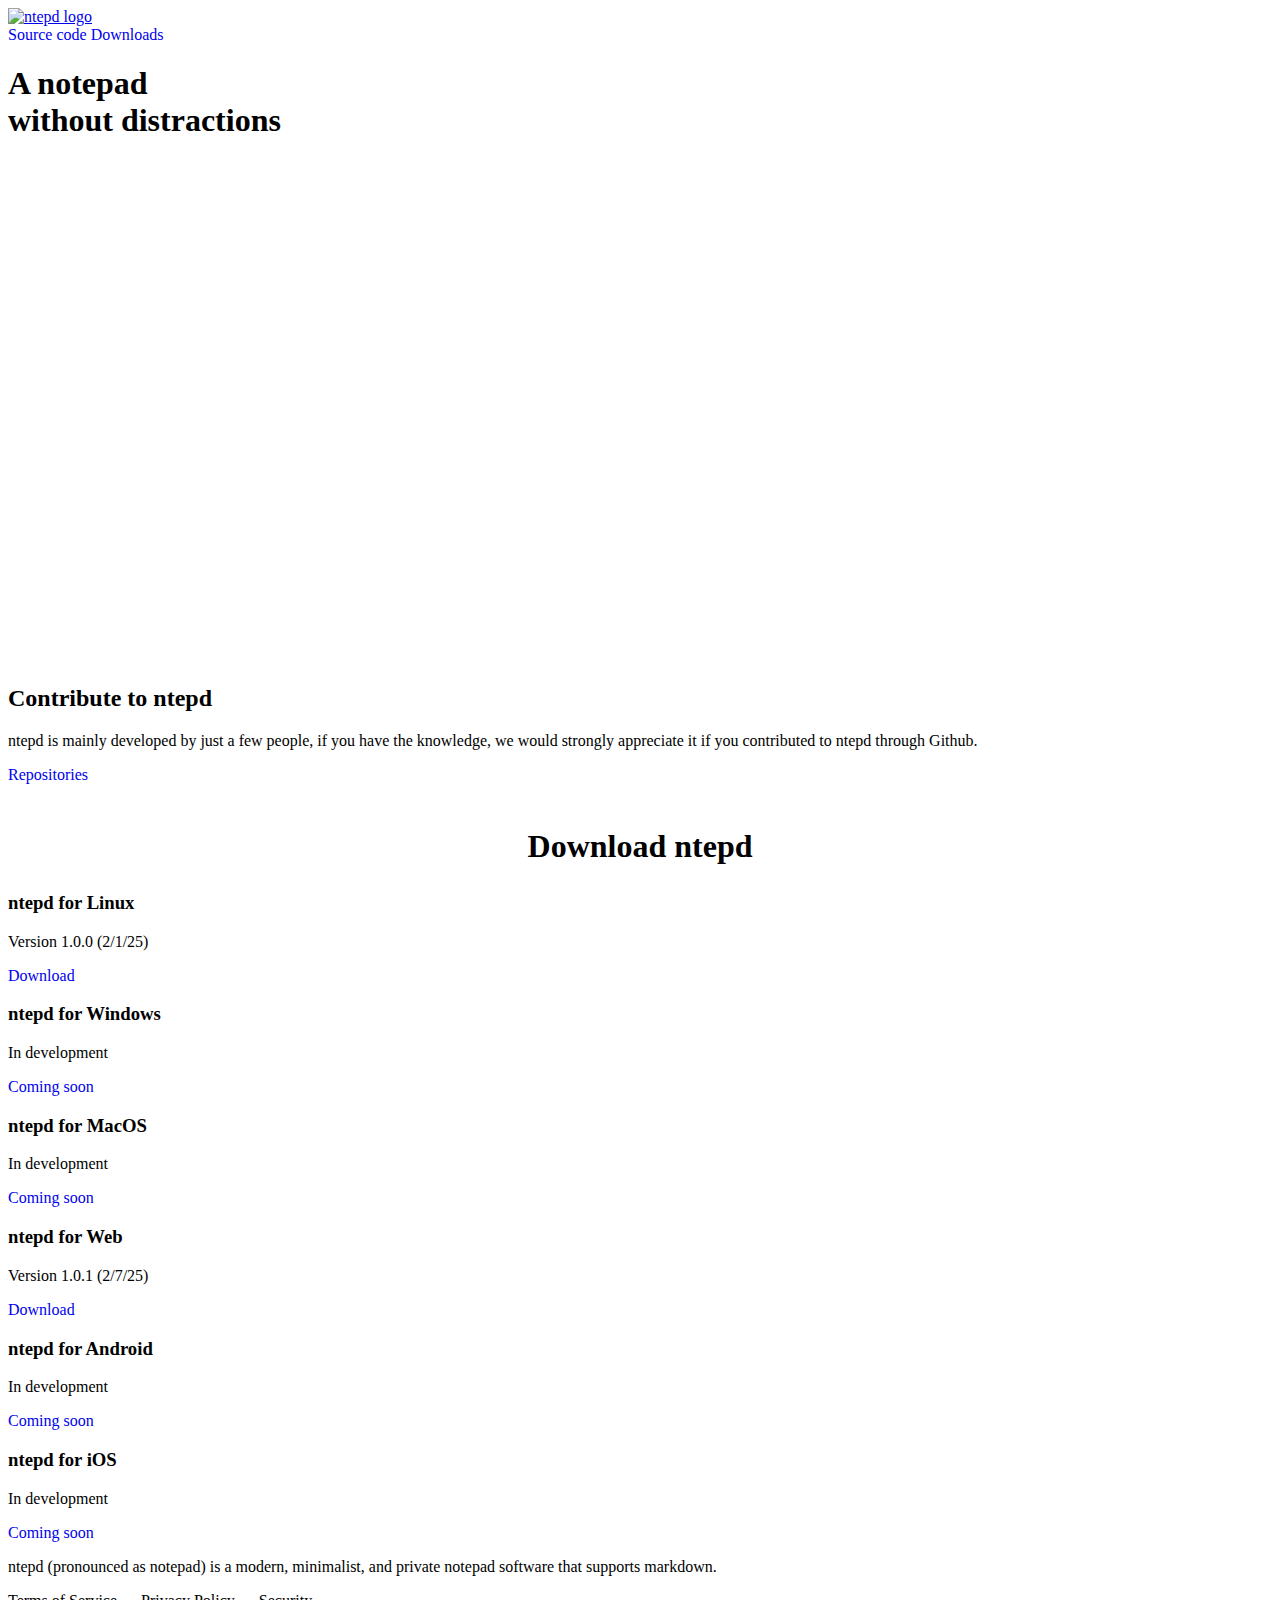
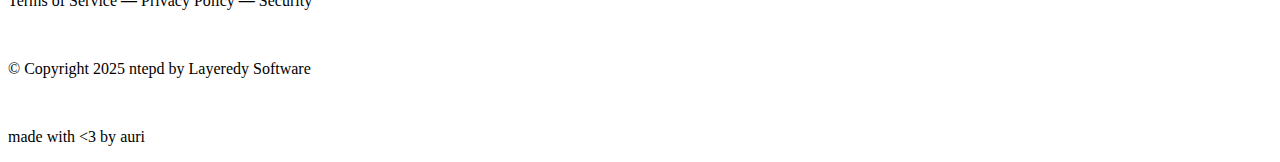
==== index.html @ ff487574 "Add release dates" ====
<!DOCTYPE html>
<html lang="en">
    <head>
        <meta charset="UTF-8">
        <meta name="viewport" content="width=device-width, initial-scale=1.0">
        <title>ntepd, notes without distraction</title>
      <link rel="icon" href="images/logo.png" type="image/png">
        <link rel="stylesheet" href="https://cdn.jsdelivr.net/npm/bootstrap-icons@1.7.2/font/bootstrap-icons.css">
        <link rel="stylesheet" href="styles.css">
      <meta name="description" content="notes without distractions">
      <meta property="og:title" content="ntepd">
      <meta property="og:description" content="notes without distractions">
      <meta property="og:type" content="website">
      <meta name="twitter:card" content="summary_large_image">
    </head>
<body>
    <div class="gradient-bg">
        <div class="blob blob1"></div>
        <div class="blob blob2"></div>
    </div>

    <nav>
        <div class="nav-container">
            <div class="logo">
                <a href="/"><img src="images/wordmark.png" alt="ntepd logo"></a>
            </div>
            <div class="nav-buttons">
                <a href="https://github.com/ntepd" class="btn-ghost" style="text-decoration: none;">Source code</a>
                <a href="#downloads" class="btn-primary" style="text-decoration: none;">Downloads</a>
            </div>
        </div>
    </nav>

    <main>
        <div class="hero">
            <div class="hero-content">
                <h1>A notepad<br>without distractions</h1>
                <div class="hero-image">
                    <iframe src="https://demo.ntepd.com" frameborder="0" width="100%" height="500px" style="border-radius: 15px;"></iframe>
                </div>
            </div>
        </div>


        <section class="how-it-works">
            <div class="section-content">
                <h2>Contribute to ntepd</h2>
                <div class="info-card">
                    <p>ntepd is mainly developed by just a few people, if you have the knowledge, we would strongly appreciate it if you contributed to ntepd through Github.</p>
                    <a href="https://github.com/ntepd" class="btn-primary" style="text-decoration: none;">Repositories</a>

                    </div>

                            </div>
                            <br />

        </section> 
        <section class="themes">
            <div id="downloads"></div>
            <h2 style="text-align: center; font-size: 2em;">Download ntepd</h2>
            <div class="section-content">
                <div class="themes-grid">
                    <div class="theme-card">
                        <h3>ntepd for Linux</h3>

                        <p>Version 1.0.0 (2/1/25)</p>
                        <a href="https://github.com/ntepd/linux/releases" class="btn-primary" style="text-decoration: none;">Download</a>
                    </div>
                    <div class="theme-card">
                        <h3>ntepd for Windows</h3>

                        <p>In development</p>
                        <a href="#" class="btn-ghost" style="text-decoration: none;">Coming soon</a>
                    </div>
                    <div class="theme-card">
                        <h3>ntepd for MacOS</h3>
                        <p>In development</p>
                        <a href="#" class="btn-ghost" style="text-decoration: none;">Coming soon</a>
                    </div>
                    <div class="theme-card">
                        <h3>ntepd for Web</h3>
                        <p>Version 1.0.1 (2/7/25)</p>
                        <a href="https://github.com/ntepd/notepad/releases" class="btn-primary" style="text-decoration: none;">Download</a>
                    </div>
                    <div class="theme-card">
                        <h3>ntepd for Android</h3>
                        <p>In development</p>
                        <a href="#" class="btn-ghost" style="text-decoration: none;">Coming soon</a>
                    </div>
                    <div class="theme-card">
                        <h3>ntepd for iOS</h3>
                        <p>In development</p>
                        <a href="#" class="btn-ghost" style="text-decoration: none;">Coming soon</a>
                    </div>
                </div>
            </div>
        </section>
        <section class="how-it-works">
            <div class="section-content">
                <div class="info-card">
                    <p>ntepd (pronounced as notepad) is a modern, minimalist, and private notepad software that supports markdown.</p>
                    </div>
                </div>
            </div>
        </section>



        <footer>
            <div class="footer-content">
                <p class="acknowledgement"><a href="https://layeredy.com/terms" target="_blank" style="color: inherit; text-decoration: none;">Terms of Service</a> <strong>—</strong> <a href="https://layeredy.com/privacy" target="_blank" style="color: inherit; text-decoration: none;">Privacy Policy</a> <strong>—</strong> <a href="https://layeredy.com/security-policy" target="_blank" style="color: inherit; text-decoration: none;">Security</a>  </p> 
                <br />
                <p class="copyright"> &copy; Copyright 2025 ntepd by Layeredy Software</p> <br />
                <p class="auri"> made with <3 by <a href="https://auri.lol" target="_blank" style="color: inherit; text-decoration: none;">auri</a></p> 

            </div>
        </footer>
    </main>

    <script src="script.js"></script>
</body>
</html>
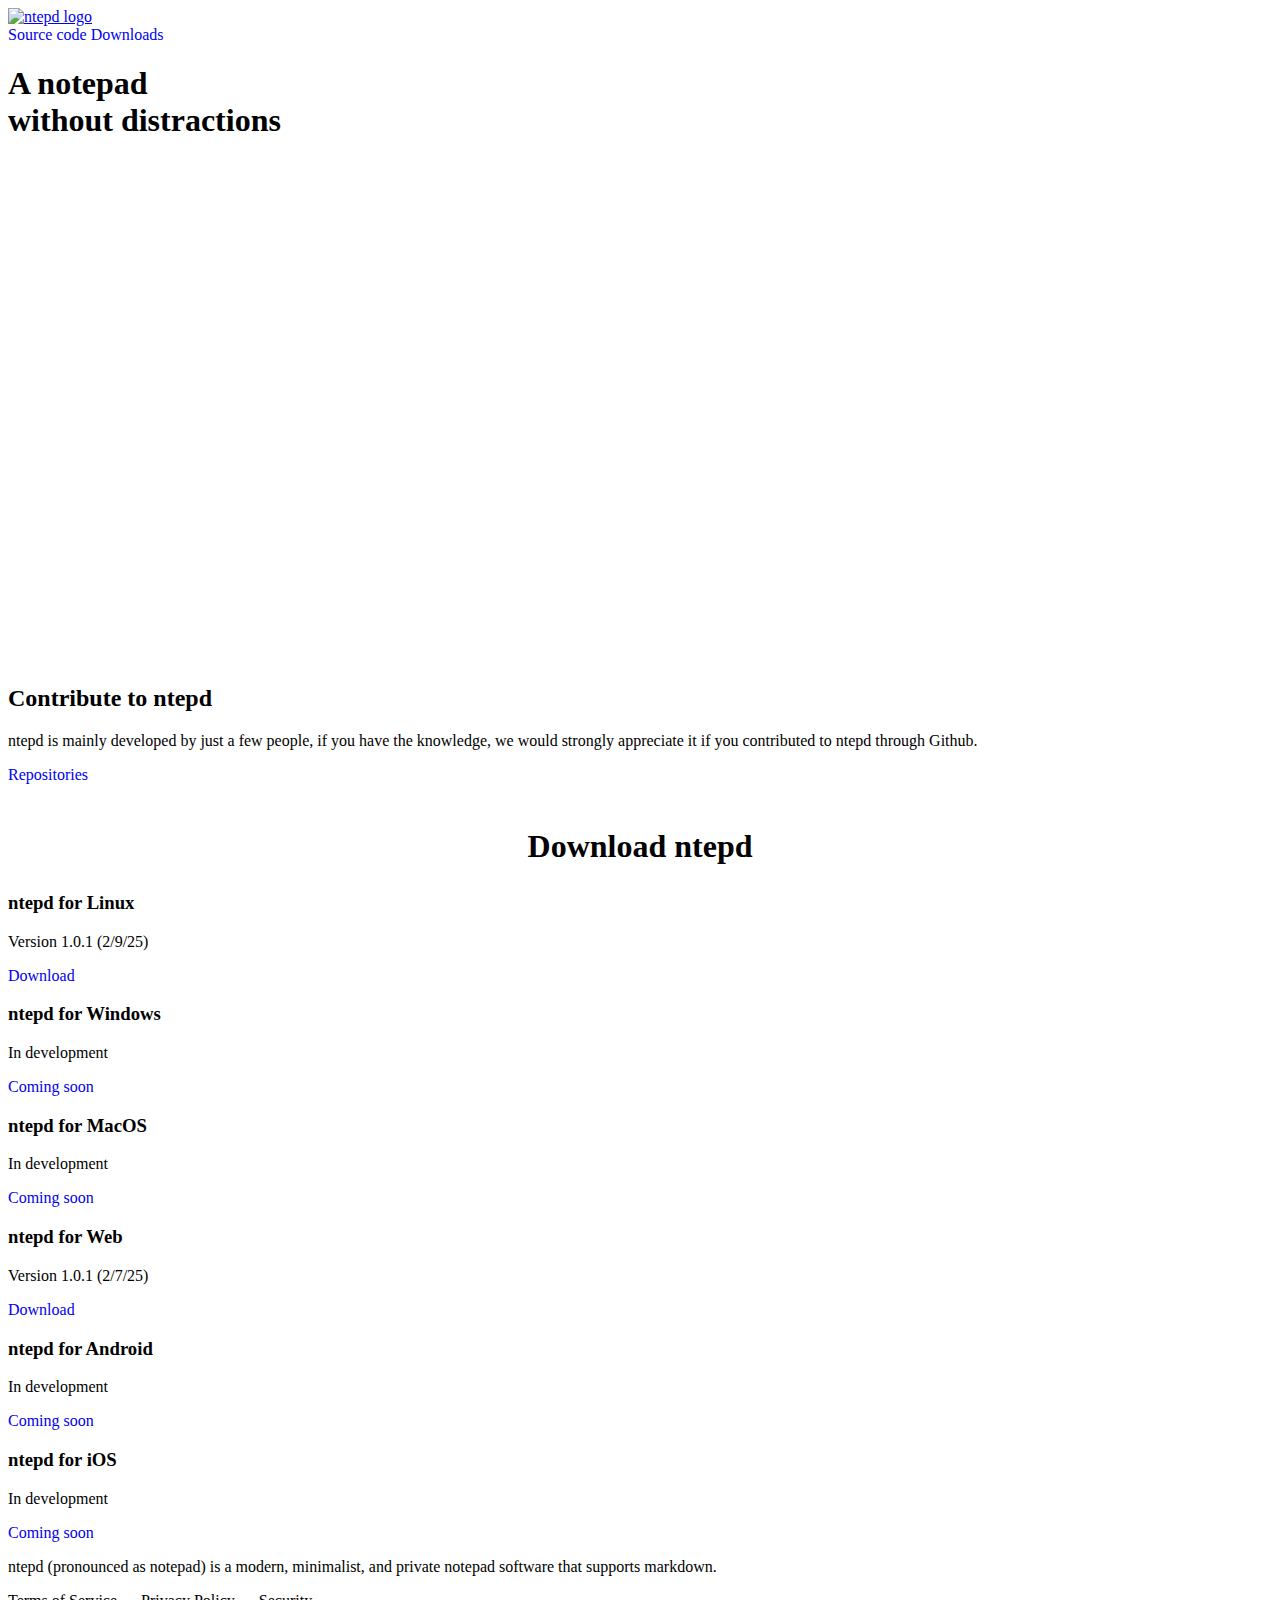
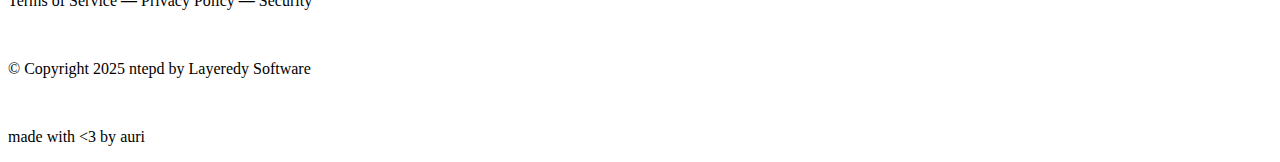
==== commit cd579f0f: "Upgrade ntepd for Linux version" ====
--- a/index.html
+++ b/index.html
@@ -63,7 +63,7 @@
                     <div class="theme-card">
                         <h3>ntepd for Linux</h3>
 
-                        <p>Version 1.0.0 (2/1/25)</p>
+                        <p>Version 1.0.1 (2/9/25)</p>
                         <a href="https://github.com/ntepd/linux/releases" class="btn-primary" style="text-decoration: none;">Download</a>
                     </div>
                     <div class="theme-card">
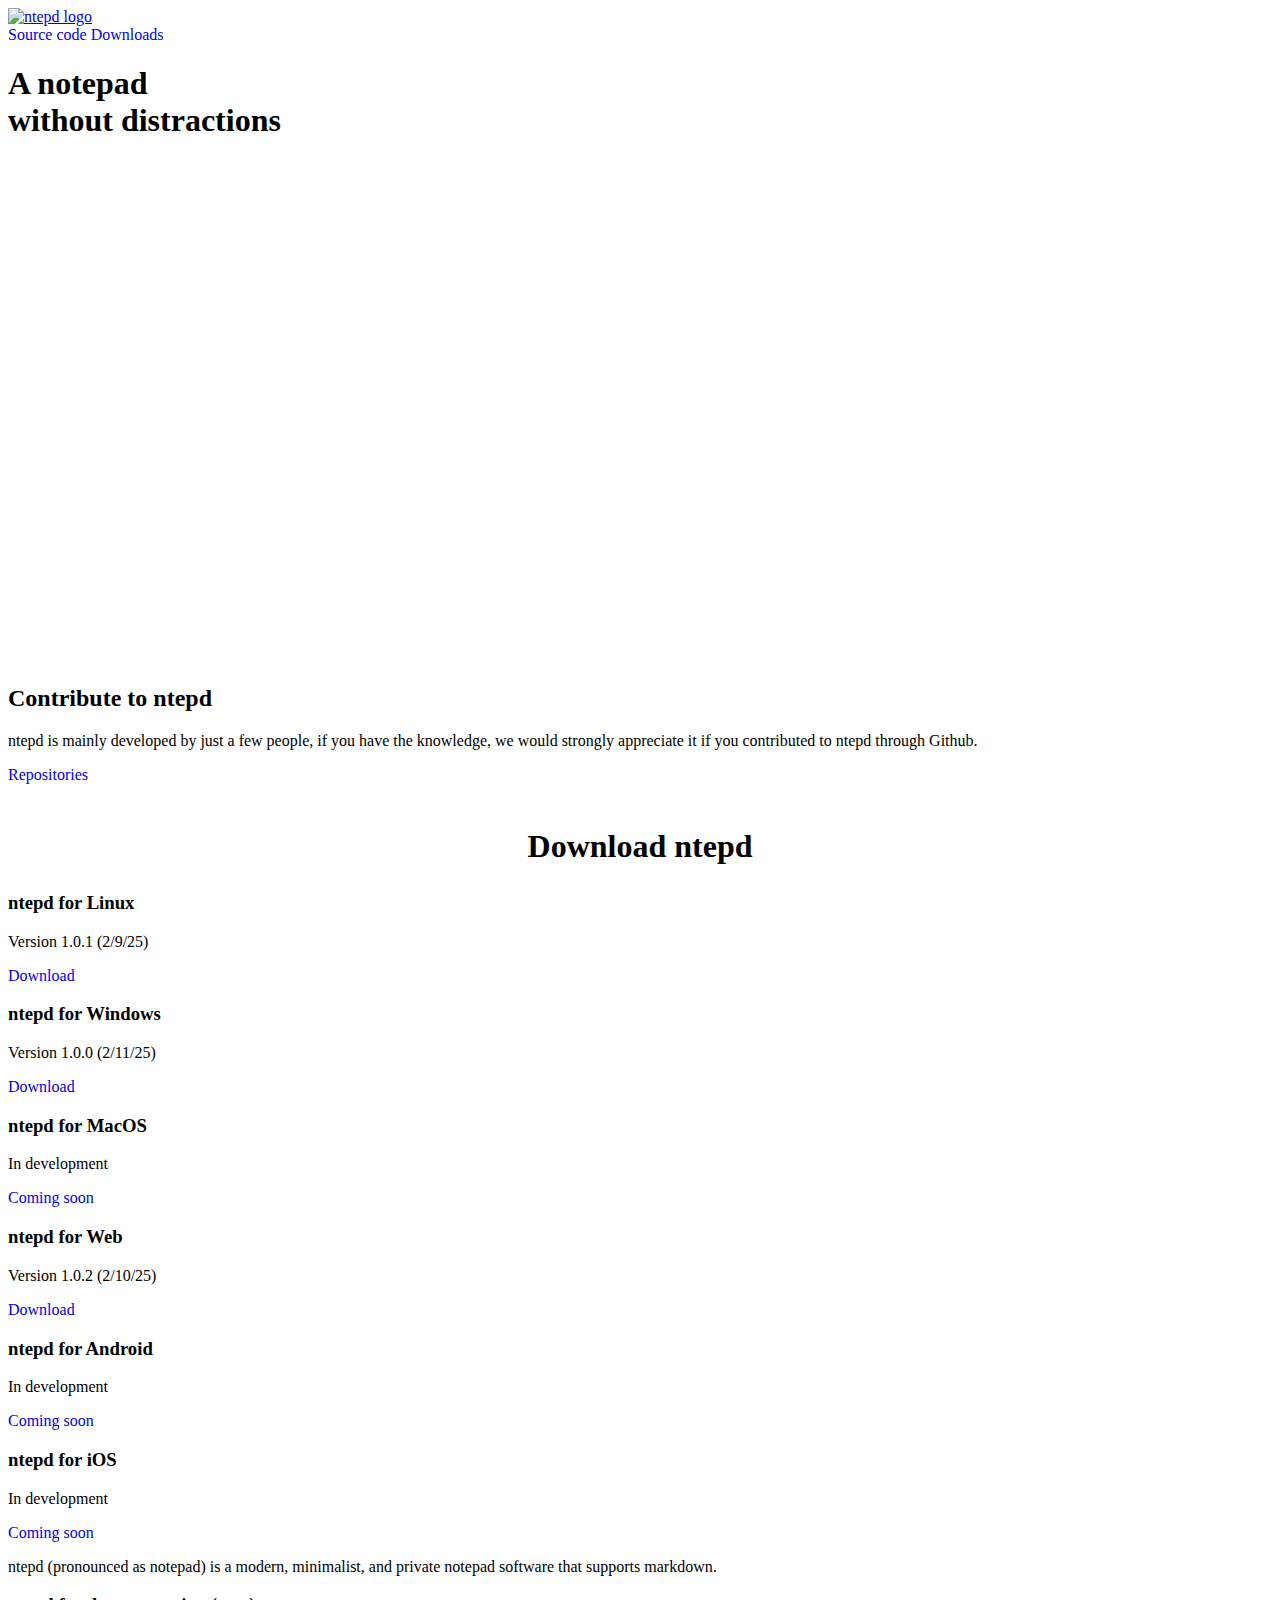
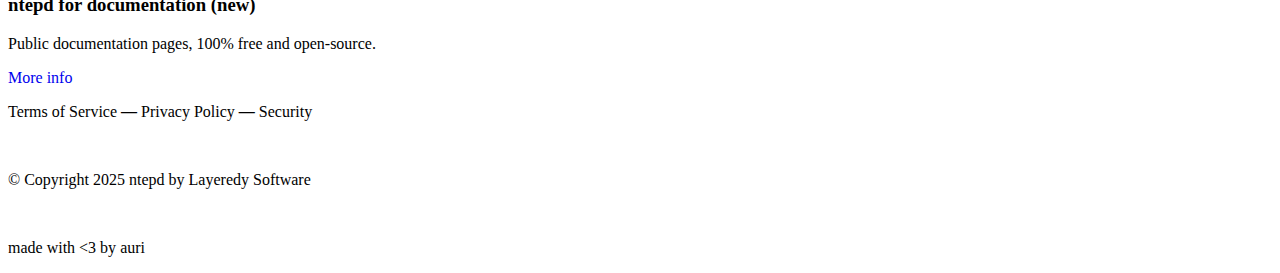
==== commit 1b00c657: "Add "Version" to ntepd for Windows" ====
--- a/index.html
+++ b/index.html
@@ -69,8 +69,8 @@
                     <div class="theme-card">
                         <h3>ntepd for Windows</h3>
 
-                        <p>In development</p>
-                        <a href="#" class="btn-ghost" style="text-decoration: none;">Coming soon</a>
+                        <p>Version 1.0.0 (2/11/25)</p>
+                        <a href="https://github.com/ntepd/windows/releases" class="btn-primary" style="text-decoration: none;">Download</a>
                     </div>
                     <div class="theme-card">
                         <h3>ntepd for MacOS</h3>
@@ -79,7 +79,7 @@
                     </div>
                     <div class="theme-card">
                         <h3>ntepd for Web</h3>
-                        <p>Version 1.0.1 (2/7/25)</p>
+                        <p>Version 1.0.2 (2/10/25)</p>
                         <a href="https://github.com/ntepd/notepad/releases" class="btn-primary" style="text-decoration: none;">Download</a>
                     </div>
                     <div class="theme-card">
@@ -103,6 +103,19 @@
                 </div>
             </div>
         </section>
+        <section class="themes">
+            <div id="downloads"></div>
+            <div class="section-content">
+                <div class="themes-grid">
+                    <div class="theme-card">
+                        <h3>ntepd for documentation (new)</h3>
+
+                        <p>Public documentation pages, 100% free and open-source.</p>
+                        <a href="/docs/index.html" class="btn-primary" style="text-decoration: none;">More info</a>
+                    </div>
+                </div>
+            </div>
+        </section>
 
 
 
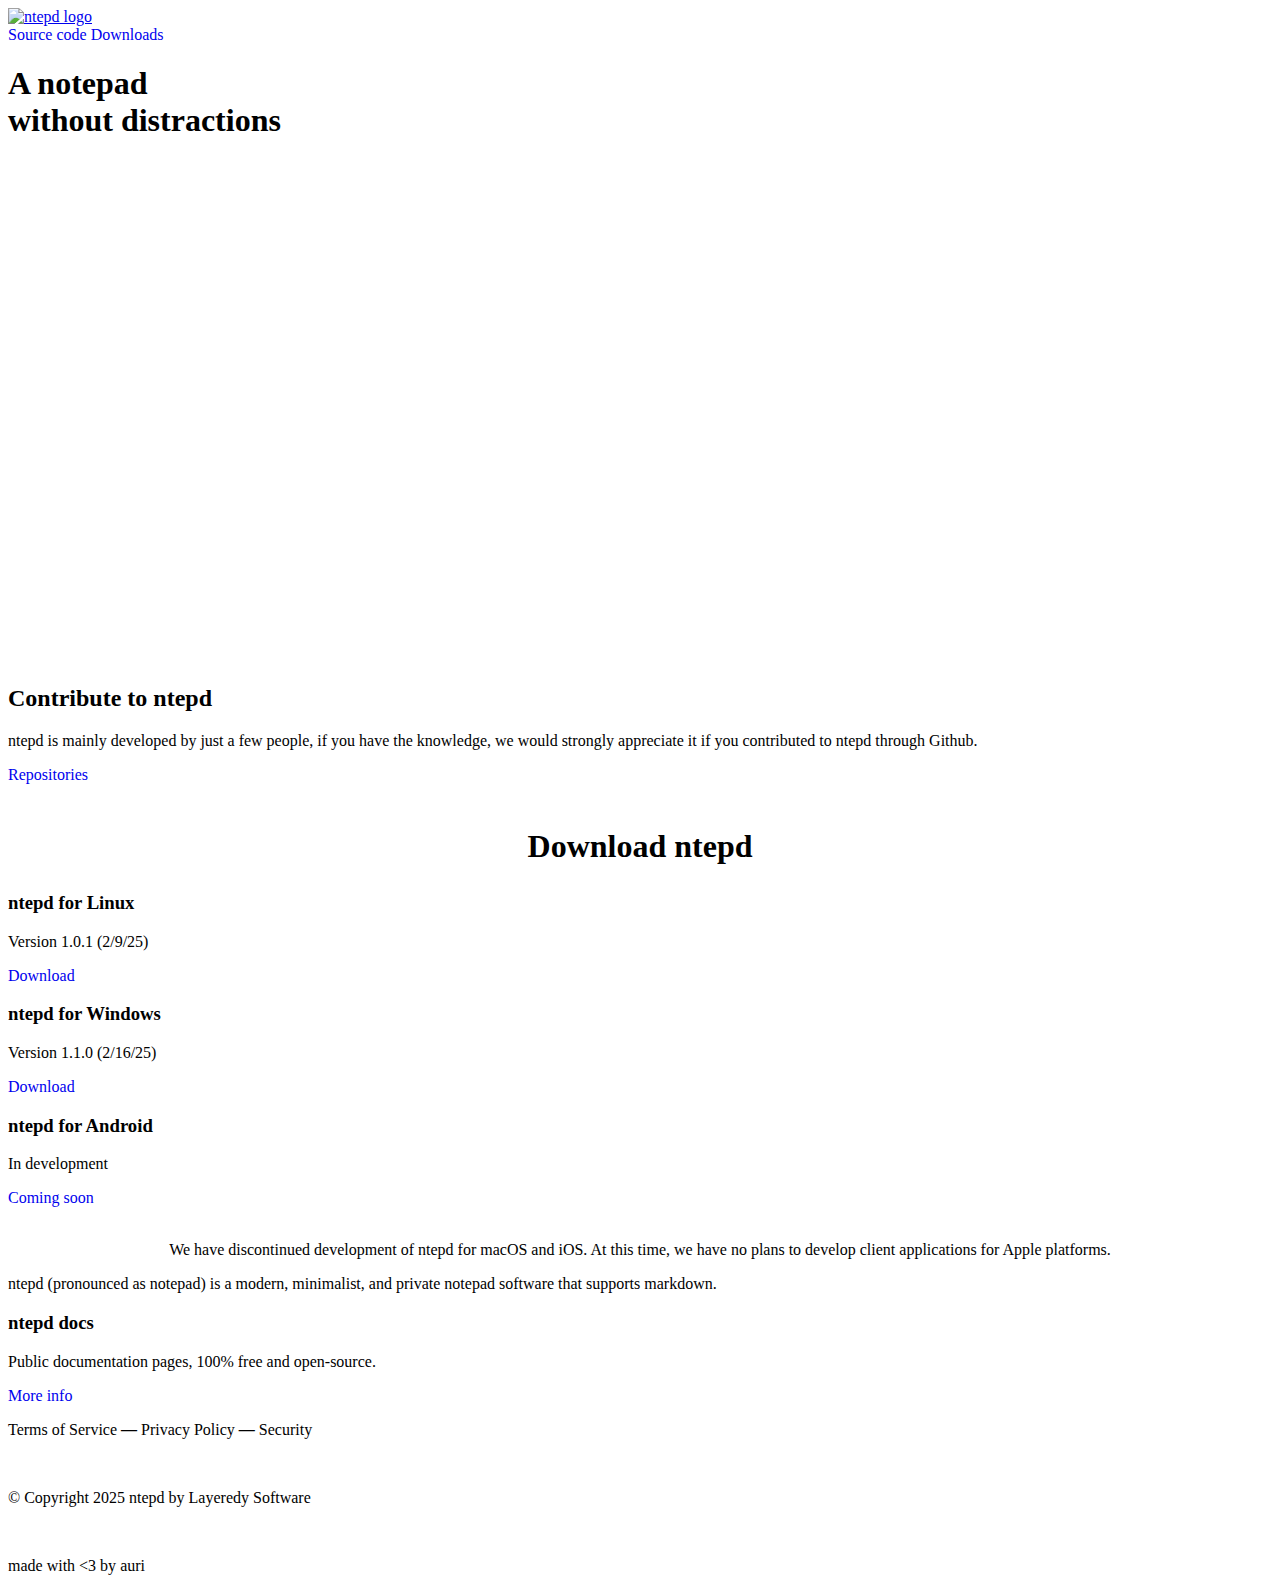
==== commit b5bf72df: "Wording changes Remove ntepd for Apple platforms due to them not being developed anymore Change "nte" ====
--- a/index.html
+++ b/index.html
@@ -69,30 +69,17 @@
                     <div class="theme-card">
                         <h3>ntepd for Windows</h3>
 
-                        <p>Version 1.0.0 (2/11/25)</p>
+                        <p>Version 1.1.0 (2/16/25)</p>
                         <a href="https://github.com/ntepd/windows/releases" class="btn-primary" style="text-decoration: none;">Download</a>
-                    </div>
-                    <div class="theme-card">
-                        <h3>ntepd for MacOS</h3>
-                        <p>In development</p>
-                        <a href="#" class="btn-ghost" style="text-decoration: none;">Coming soon</a>
-                    </div>
-                    <div class="theme-card">
-                        <h3>ntepd for Web</h3>
-                        <p>Version 1.0.2 (2/10/25)</p>
-                        <a href="https://github.com/ntepd/notepad/releases" class="btn-primary" style="text-decoration: none;">Download</a>
                     </div>
                     <div class="theme-card">
                         <h3>ntepd for Android</h3>
                         <p>In development</p>
                         <a href="#" class="btn-ghost" style="text-decoration: none;">Coming soon</a>
                     </div>
-                    <div class="theme-card">
-                        <h3>ntepd for iOS</h3>
-                        <p>In development</p>
-                        <a href="#" class="btn-ghost" style="text-decoration: none;">Coming soon</a>
-                    </div>
                 </div>
+                <br />
+                <p style="text-align: center;">We have discontinued development of ntepd for macOS and iOS. At this time, we have no plans to develop client applications for Apple platforms.</p>
             </div>
         </section>
         <section class="how-it-works">
@@ -108,7 +95,7 @@
             <div class="section-content">
                 <div class="themes-grid">
                     <div class="theme-card">
-                        <h3>ntepd for documentation (new)</h3>
+                        <h3>ntepd docs</h3>
 
                         <p>Public documentation pages, 100% free and open-source.</p>
                         <a href="/docs/index.html" class="btn-primary" style="text-decoration: none;">More info</a>
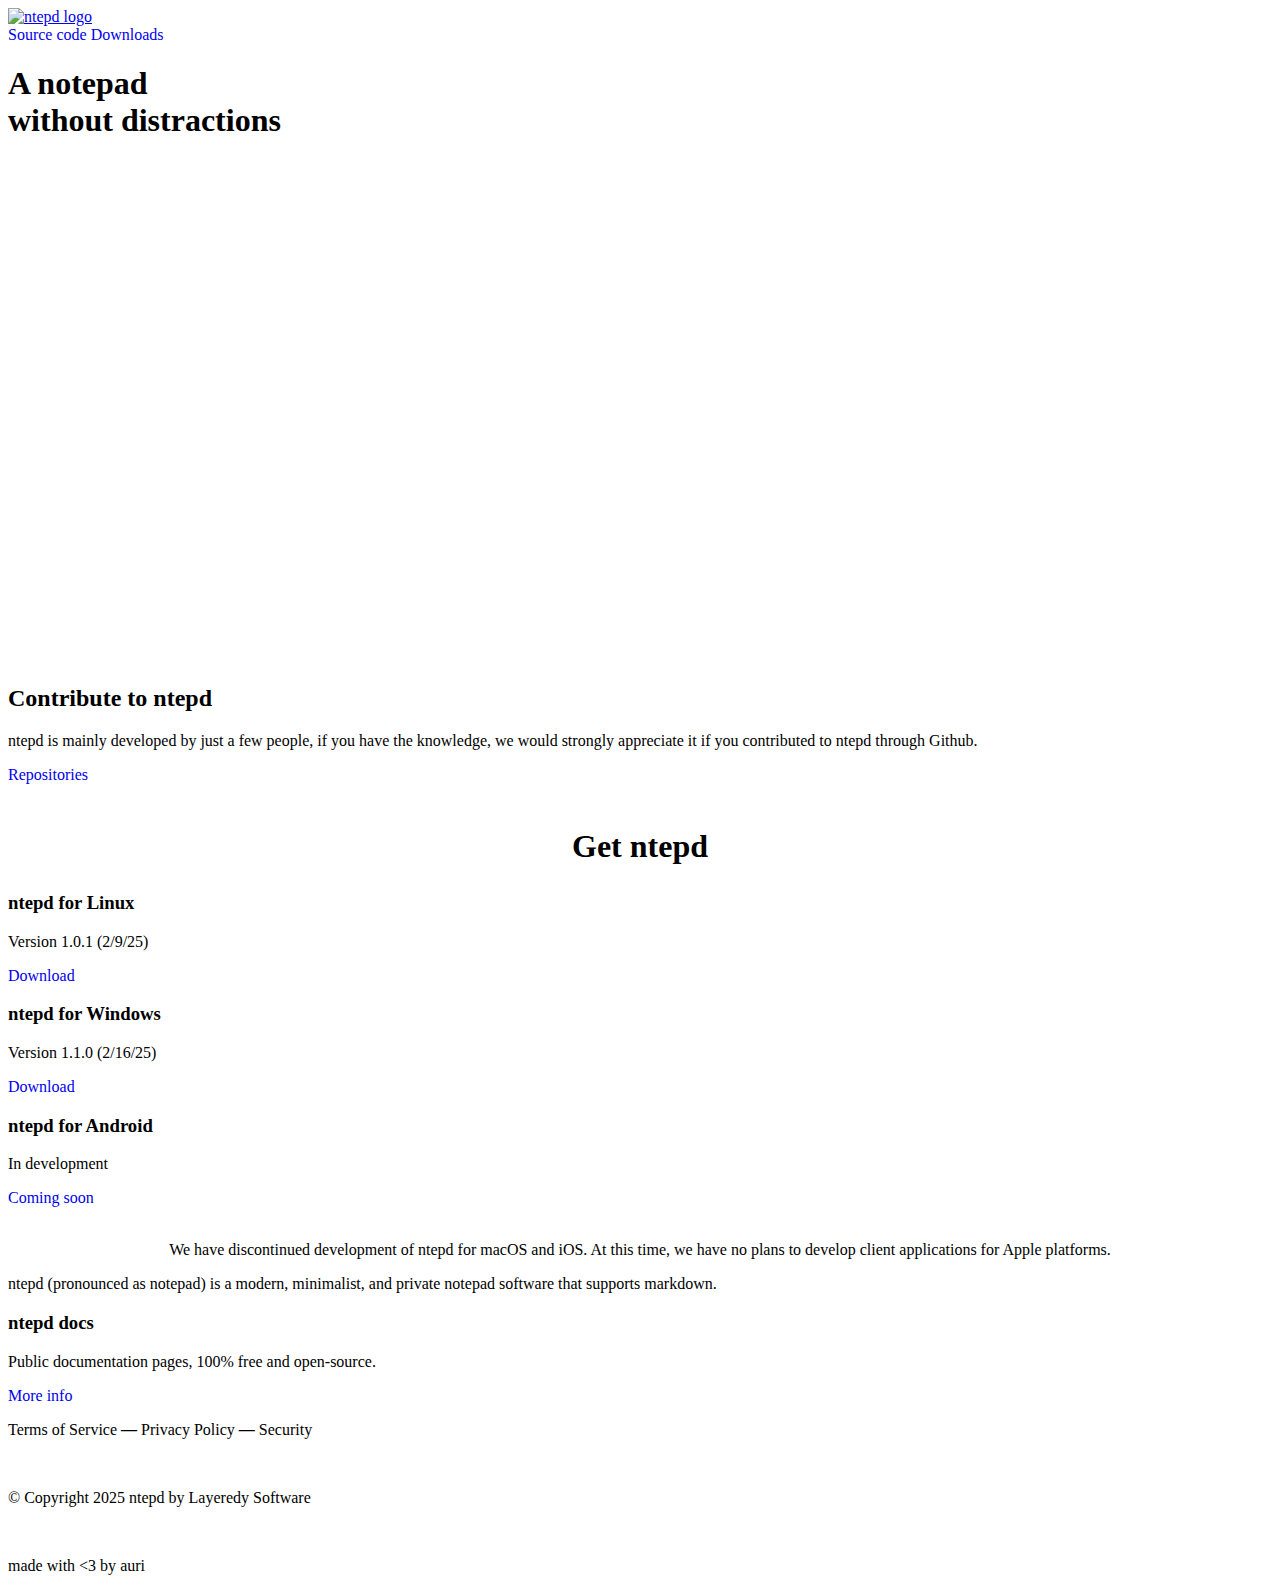
==== commit 4dd2e116: "Download ntepd -> Get ntepd on index" ====
--- a/index.html
+++ b/index.html
@@ -57,7 +57,7 @@
         </section> 
         <section class="themes">
             <div id="downloads"></div>
-            <h2 style="text-align: center; font-size: 2em;">Download ntepd</h2>
+            <h2 style="text-align: center; font-size: 2em;">Get ntepd</h2>
             <div class="section-content">
                 <div class="themes-grid">
                     <div class="theme-card">
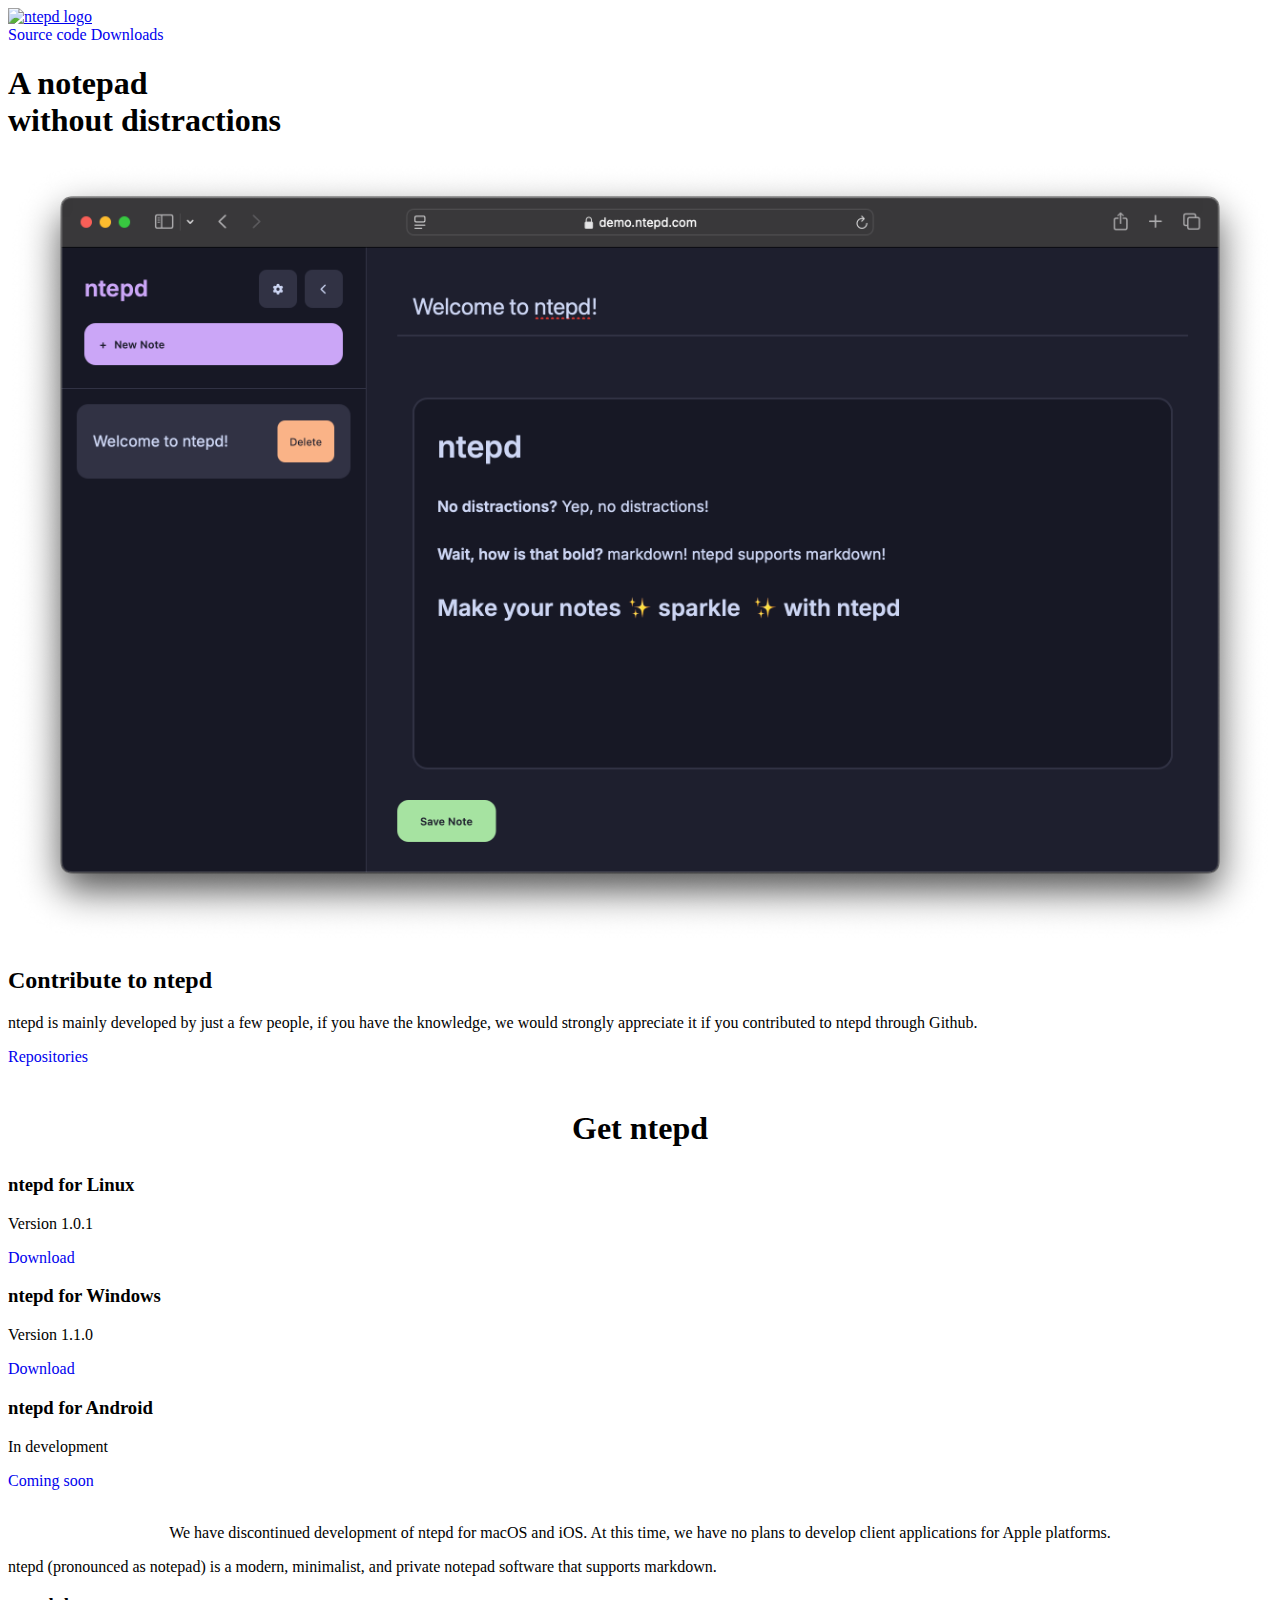
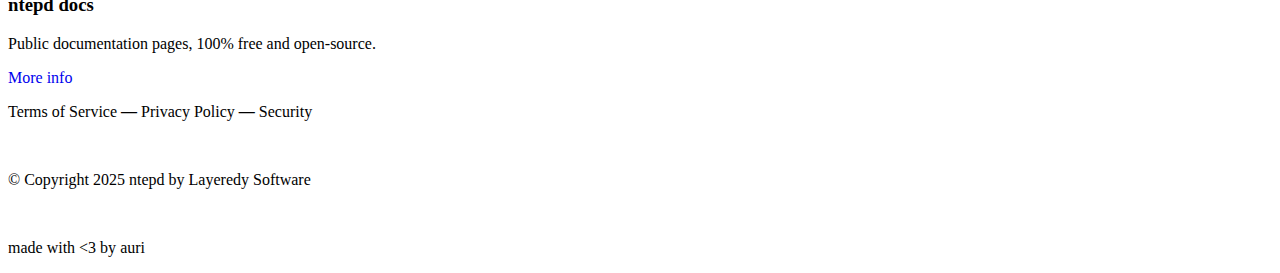
==== commit 151b35d2: "Remove release date & swap to a screenshot" ====
--- a/index.html
+++ b/index.html
@@ -36,7 +36,7 @@
             <div class="hero-content">
                 <h1>A notepad<br>without distractions</h1>
                 <div class="hero-image">
-                    <iframe src="https://demo.ntepd.com" frameborder="0" width="100%" height="500px" style="border-radius: 15px;"></iframe>
+                    <img src="images/screenshot.png" alt="ntepd screenshot" style="border-radius: 15px; width: 100%; height: auto;">
                 </div>
             </div>
         </div>
@@ -63,13 +63,13 @@
                     <div class="theme-card">
                         <h3>ntepd for Linux</h3>
 
-                        <p>Version 1.0.1 (2/9/25)</p>
+                        <p>Version 1.0.1</p>
                         <a href="https://github.com/ntepd/linux/releases" class="btn-primary" style="text-decoration: none;">Download</a>
                     </div>
                     <div class="theme-card">
                         <h3>ntepd for Windows</h3>
 
-                        <p>Version 1.1.0 (2/16/25)</p>
+                        <p>Version 1.1.0</p>
                         <a href="https://github.com/ntepd/windows/releases" class="btn-primary" style="text-decoration: none;">Download</a>
                     </div>
                     <div class="theme-card">
